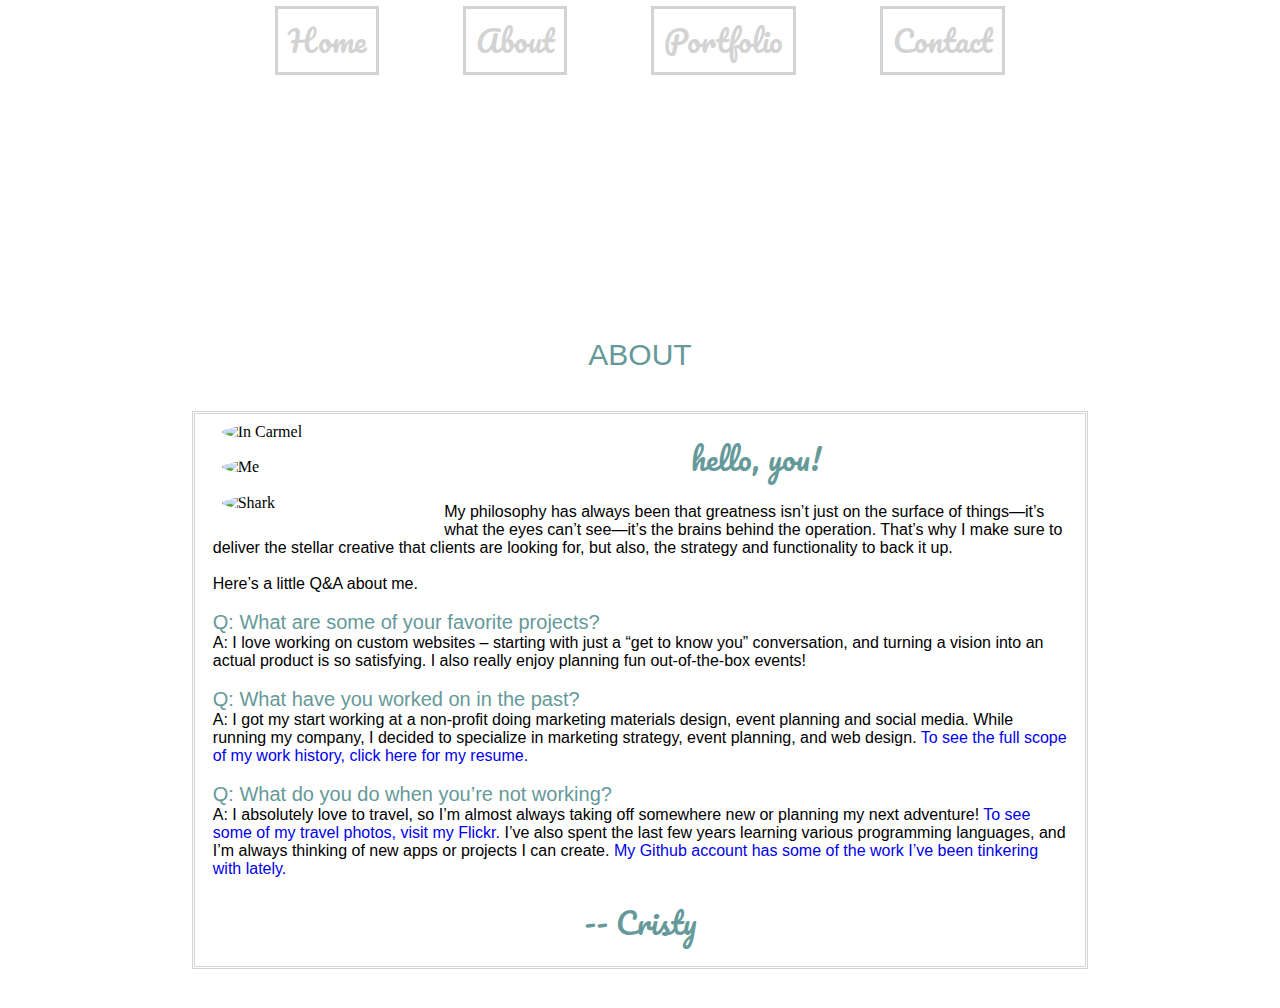
==== about.html @ 2c585f12 "Adding about page content" ====
<!DOCTYPE html>
<!--[if lt IE 7]> <html class="no-js lt-ie9 lt-ie8 lt-ie7"> <![endif]--> 
<!--[if IE 7]> <html class="no-js lt-ie9 lt-ie8"> <![endif]--> 
<!--[if IE 8]> <html class="no-js lt-ie9"> <![endif]--> 
<!--[if gt IE 8]><!--> <html class="no-js"> <!--<![endif]-->
<!--<html><!-->
<head>
  <meta charset="utf-8">
  <meta http-equiv="X-UA-Compatible" content="IE=edge,chrome=1">  
  <title>Cristy Koebler | Marketing and Web Development Portfolio</title>
  <meta name="description" content="">
  <meta name="viewport" content="width=device-width, initial-scale=1">

  <link href='http://fonts.googleapis.com/css?family=Droid+Serif|Pacifico' rel='stylesheet' type='text/css'>
  <link rel="stylesheet" href="about-style.css">
</head>

<body>

	<header>
	   <div id="top"></div>

		<nav class="navbar">
        	<ul class="navigation">
          		<li class="nav-links"><a href="http://cristykoebler.com">Home</a></li>
          		<li class="nav-links"><a href="#ThisIsTheAboutPage">About</a></li>
          		<li class="nav-links"><a href="http://cristykoebler.com/portfolio.html">Portfolio</a></li>
          		<li class="nav-links"><a href="http://cristykoebler.com/contact.html">Contact</a></li>
        		</ul> 
      		</nav>  
	</header>

	<section class="section-2">

		<h1>ABOUT</h1>
  
		<div class="text-box">

			<div><img src="http://cristykoebler.com/picture_library/Carmel.PNG" alt="In Carmel" /></div>
      		<div><img src="http://cristykoebler.com/picture_library/Cristy2.PNG" alt="Me" /></div>
      		<div><img src="http://cristykoebler.com/picture_library/Shark.PNG" alt="Shark" /></div>

			<div id="about-text">
				<p class="centered-headline">hello, you!</p><br>
				<p>My philosophy has always been that greatness isn’t just on the surface of things—it’s what the eyes can’t see—it’s the brains behind the operation. That’s why I make sure to deliver the stellar creative that clients are looking for, but also, the strategy and functionality to back it up.</p><br>
				<p>Here’s a little Q&A about me.</p><br>
				<h3>Q: What are some of your favorite projects?</h3>
				<p>A: I love working on custom websites – starting with just a “get to know you” conversation, and turning a vision into an actual product is so satisfying. I also really enjoy planning fun out-of-the-box events!</p><br>
				<h3>Q: What have you worked on in the past?</h3>
				<p>A: I got my start working at a non-profit doing marketing materials design, event planning and social media.  While running my company, I decided to specialize in marketing strategy, event planning, and web design. <a href="http://cristykoebler.com/resume.html">To see the full scope of my work history, click here for my resume.</a></p><br>
				<h3>Q: What do you do when you’re not working?</h3>
				<p>A: I absolutely love to travel, so I’m almost always taking off somewhere new or planning my next adventure! <a href="https://www.flickr.com/photos/56286165@N04/sets">To see some of my travel photos, visit my Flickr.</a> I’ve also spent the last few years learning various programming languages, and I’m always thinking of new apps or projects I can create. <a href="https://github.com/cristylk">My Github account has some of the work I’ve been tinkering with lately.</a></p>
				<br>

        		<p class="indent">-- Cristy</p>
			</div>
		</div>

	</section>

	<a href="#0" class="cd-top">Top</a>
    <!--<footer>

    </footer>-->

    <script src="//ajax.googleapis.com/ajax/libs/jquery/1.11.1/jquery.min.js"></script>

    <script src="http://cristykoebler.com/jquery_plugins/smooth-scroll-master/dist/js/smooth-scroll.js"></script>

  	<script src="http://cristykoebler.com/jquery_plugins/garand-sticky/jquery.sticky.js"></script>

    <script>
	jQuery(document).ready(function($){
	// browser window scroll (in pixels) after which the "back to top" link is shown
	var offset = 300,
		//browser window scroll (in pixels) after which the "back to top" link opacity is reduced
		offset_opacity = 1200,
		//duration of the top scrolling animation (in ms)
		scroll_top_duration = 700,
		//grab the "back to top" link
		$back_to_top = $('.cd-top');

	//hide or show the "back to top" link
	$(window).scroll(function(){
		( $(this).scrollTop() > offset ) ? $back_to_top.addClass('cd-is-visible') : $back_to_top.removeClass('cd-is-visible cd-fade-out');""
		if( $(this).scrollTop() > offset_opacity ) { 
			$back_to_top.addClass('cd-fade-out');
		}
	});

	//smooth scroll to top
	$back_to_top.on('click', function(event){
		event.preventDefault();
		$('body,html').animate({
			scrollTop: 0 ,
		 	}, scroll_top_duration
		);
	});

	});
	</script>

	<script>
  		(function(i,s,o,g,r,a,m){i['GoogleAnalyticsObject']=r;i[r]=i[r]||function(){
  			(i[r].q=i[r].q||[]).push(arguments)},i[r].l=1*new Date();a=s.createElement(o),
  			m=s.getElementsByTagName(o)[0];a.async=1;a.src=g;m.parentNode.insertBefore(a,m)
  		})(window,document,'script','//www.google-analytics.com/analytics.js','ga');

  		ga('create', 'UA-26194880-1', 'auto');
  		ga('send', 'pageview');

	</script>

	<!--<script>
  		$(document).ready(function(){
    		$('.navbar').sticky({topSpacing:0});
  		});
	</script>-->


</body>
</html>
---- about-style.css ----
/* Cross Browser Compatability CSS */
/**
 * html5doctor.com Reset Stylesheet (Eric Meyer's Reset Reloaded + HTML5 baseline)
 * v1.6.1 2010-09-17 | Authors: Eric Meyer & Richard Clark
 * html5doctor.com/html-5-reset-stylesheet/
 */

html, body, div, span, object, iframe,
h1, h2, h3, h4, h5, h6, p, blockquote, pre,
abbr, address, cite, code, del, dfn, em, img, ins, kbd, q, samp,
small, strong, sub, sup, var, b, i, dl, dt, dd, ol, ul, li,
fieldset, form, label, legend,
table, caption, tbody, tfoot, thead, tr, th, td,
article, aside, canvas, details, figcaption, figure,
footer, header, hgroup, menu, nav, section, summary,
time, mark, audio, video {
  margin: 0;
  padding: 0;
  border: 0;
  font-size: 100%;
  font: inherit;
  vertical-align: baseline;
}

article, aside, details, figcaption, figure,
footer, header, hgroup, menu, nav, section {
  display: block;
}

blockquote, q { quotes: none; }

blockquote:before, blockquote:after,
q:before, q:after { content: ""; content: none; }

ins { background-color: #ff9; color: #000; text-decoration: none; }

mark { background-color: #ff9; color: #000; font-style: italic; font-weight: bold; }

del { text-decoration: line-through; }

abbr[title], dfn[title] { border-bottom: 1px dotted; cursor: help; }

table { border-collapse: collapse; border-spacing: 0; }

hr { display: block; height: 1px; border: 0; border-top: 1px solid #ccc; margin: 1em 0; padding: 0; }

input, select { vertical-align: middle; }




/*********************************************************/
/********************** Custom CSS **********************/
/*******************************************************/
p {
	font-family: sans-serif;
	color: black;
}

a {
  text-decoration: none; /* no underline */
}

li {
	display: inline-block;

}

h1 {
	margin: 3%;
	font-family: "Avant Garde", Avantgarde, "Century Gothic", CenturyGothic, "AppleGothic", sans-serif;
	font-size: 30px;
	font-weight: 500;
	color: #669999;
  text-align: center;
}

h3 {
  font-family: "Avant Garde", Avantgarde, "Century Gothic", CenturyGothic, "AppleGothic", sans-serif;
  font-size: 20px;
  color: #669999;
}

#centered {
  text-align: center;
}


/*********************************************************/
/************************ HEADER ************************/
/*******************************************************/
header {
  height: 200px;
  /*line-height: 200px;*/
  text-align: center;
  background: url(picture_library/WalkInTheWater.png) no-repeat center center fixed; 
  -webkit-background-size: cover;
  -moz-background-size: cover;
  -o-background-size: cover;
  background-size: cover;
}

@media only screen and (min-width: 1170px) {
  header {
    height: 300px;
    /*line-height: 300px;*/
  }
}

/*********************************************************/
/********************** NAVIGATION **********************/
/*******************************************************/
.navigation {
	text-align: center;
	font-size: 30px;
	/*padding: 0% 0% 3% 0%;*/
	list-style: none outside none;
  width: 100%;
  /*position: fixed;*/
	/* -webkit-filter:blur (5px) brightness(110%); */
}

.nav-links {
  	display: inline-block;
  	margin: 0.5% 3%;
  	padding: 5px 10px;
  	border: 3px solid LightGrey;
}

.nav-links a {
  	color: LightGrey;
  	text-decoration: none;
  	font-family: 'Pacifico', cursive;
}

/*********************************************************/
/*********************** SECTIONS ***********************/
/*******************************************************/
.section-2{
	background: white;
}


/*********************************************************/
/********************** Text-Boxes **********************/
/*******************************************************/

.text-box {
  border: 3px double LightGrey;
  margin: 1% 15% 3%;
}

.text-box img {
  width: 20%;
  margin: 1% 5% 1% 3%;
  border-radius: 50%;
  float: left;
  clear: both; /*makes them go down the page*/
  }

/*#vertical-line {
  border-right: thin solid LightGrey;
    float: left;
    margin: 5% 1% 5% 0%;
    padding: 0% 0% 45% 0%;
}*/

#about-text {
  margin: 2%;
  font-family: sans-serif;
  color: black;
}

.indent {
  font-family: 'Pacifico', cursive;
  font-size: 30px;
  color: #669999;
  text-align: center;

}

.centered-headline {
  font-family: 'Pacifico', cursive;
  font-size: 30px;
  color: #669999;
  text-align: center;
}

/*********************************************************/
/********************* SCROLL TO TOP ********************/
/*******************************************************/
.cd-top {
  display: inline-block;
  height: 40px;
  width: 40px;
  position: fixed;
  bottom: 40px;
  right: 10px;
  box-shadow: 0 0 10px rgba(0, 0, 0, 0.05);
  /* image replacement properties */
  overflow: hidden;
  text-indent: 100%;
  white-space: nowrap;
  background: LightGrey url(picture_library/top-arrow.svg) no-repeat center 50%;
  visibility: hidden;
  opacity: 0;
  -webkit-transition: all 0.3s;
  -moz-transition: all 0.3s;
  transition: all 0.3s;
}
.cd-top.cd-is-visible {
  /* the button becomes visible */
  visibility: visible;
  opacity: 1;
}
.cd-top.cd-fade-out {
  /* if the user keeps scrolling down, the button is out of focus and becomes less visible */
  opacity: .5;
}
.no-touch .cd-top:hover {
  background-color: #e86256;
  opacity: 1;
}
@media only screen and (min-width: 768px) {
  .cd-top {
    right: 20px;
    bottom: 20px;
  }
}
@media only screen and (min-width: 1024px) {
  .cd-top {
    height: 60px;
    width: 60px;
    right: 30px;
    bottom: 30px;
  }
}
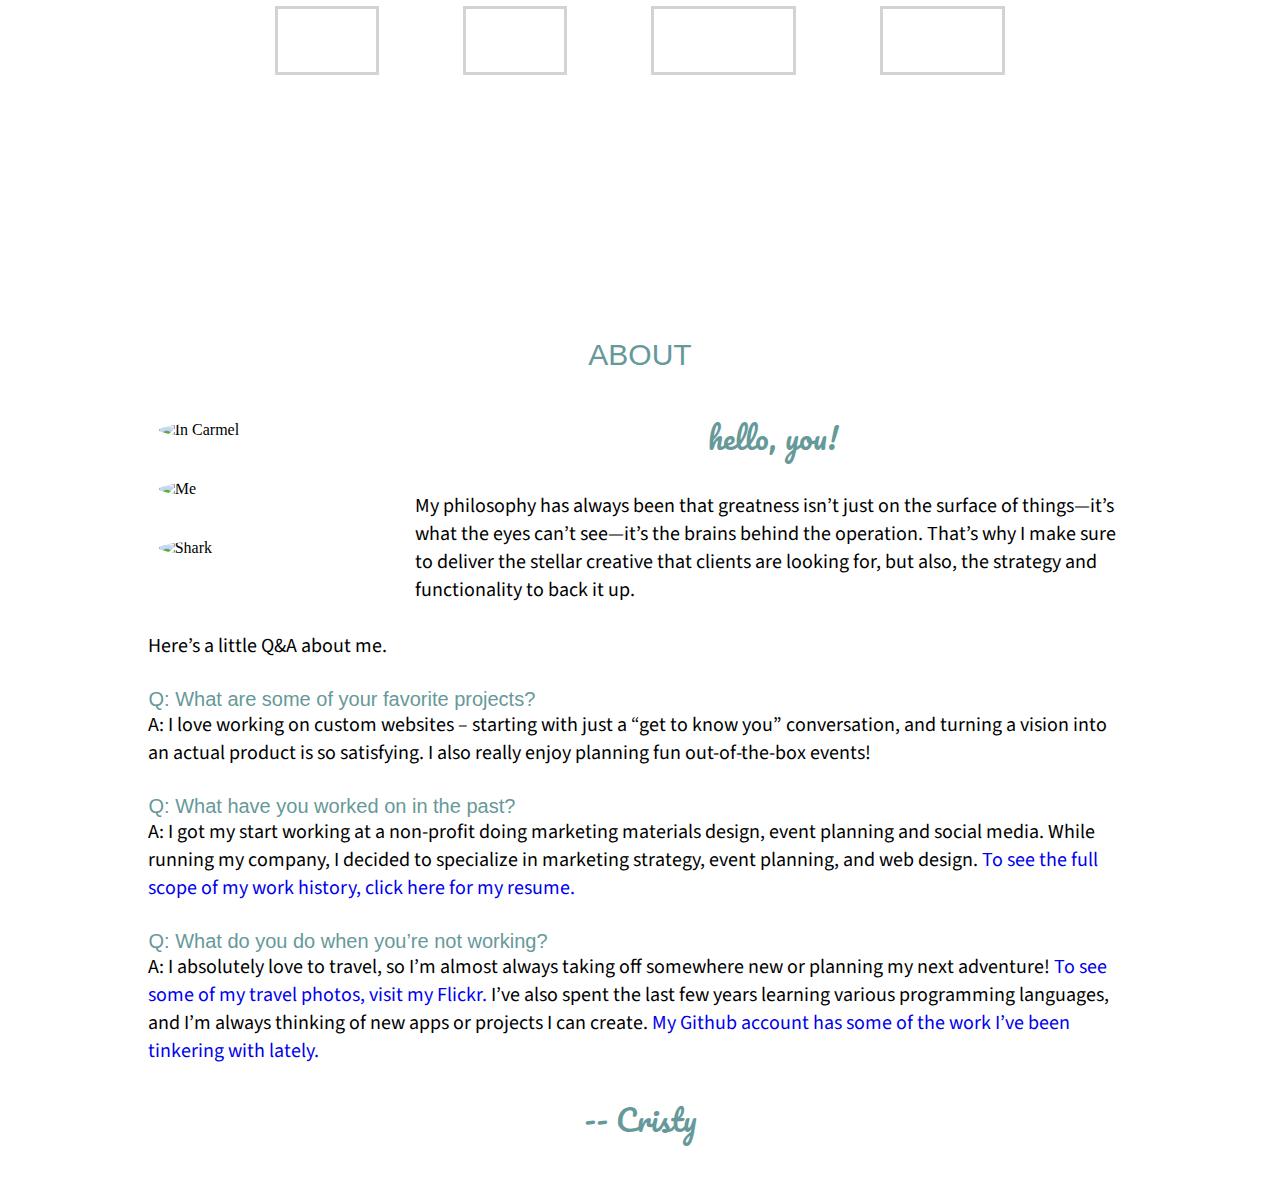
==== commit 072080d7: "New font" ====
--- a/about.html
+++ b/about.html
@@ -8,10 +8,10 @@
   <meta charset="utf-8">
   <meta http-equiv="X-UA-Compatible" content="IE=edge,chrome=1">  
   <title>Cristy Koebler | Marketing and Web Development Portfolio</title>
-  <meta name="description" content="">
+  <meta name="description" content="Cristy Koebler | Marketing and Web Development Portfolio">
   <meta name="viewport" content="width=device-width, initial-scale=1">
 
-  <link href='http://fonts.googleapis.com/css?family=Droid+Serif|Pacifico' rel='stylesheet' type='text/css'>
+  <link href='http://fonts.googleapis.com/css?family=Pacifico|Source+Sans+Pro:300' rel='stylesheet' type='text/css'>
   <link rel="stylesheet" href="about-style.css">
 </head>
 
@@ -26,8 +26,8 @@
           		<li class="nav-links"><a href="#ThisIsTheAboutPage">About</a></li>
           		<li class="nav-links"><a href="http://cristykoebler.com/portfolio.html">Portfolio</a></li>
           		<li class="nav-links"><a href="http://cristykoebler.com/contact.html">Contact</a></li>
-        		</ul> 
-      		</nav>  
+        	</ul> 
+      	</nav>  
 	</header>
 
 	<section class="section-2">
@@ -41,15 +41,15 @@
       		<div><img src="http://cristykoebler.com/picture_library/Shark.PNG" alt="Shark" /></div>
 
 			<div id="about-text">
-				<p class="centered-headline">hello, you!</p><br>
+				<p class="indent">hello, you!</p><br>
 				<p>My philosophy has always been that greatness isn’t just on the surface of things—it’s what the eyes can’t see—it’s the brains behind the operation. That’s why I make sure to deliver the stellar creative that clients are looking for, but also, the strategy and functionality to back it up.</p><br>
 				<p>Here’s a little Q&A about me.</p><br>
 				<h3>Q: What are some of your favorite projects?</h3>
 				<p>A: I love working on custom websites – starting with just a “get to know you” conversation, and turning a vision into an actual product is so satisfying. I also really enjoy planning fun out-of-the-box events!</p><br>
 				<h3>Q: What have you worked on in the past?</h3>
-				<p>A: I got my start working at a non-profit doing marketing materials design, event planning and social media.  While running my company, I decided to specialize in marketing strategy, event planning, and web design. <a href="http://cristykoebler.com/resume.html">To see the full scope of my work history, click here for my resume.</a></p><br>
+				<p>A: I got my start working at a non-profit doing marketing materials design, event planning and social media.  While running my company, I decided to specialize in marketing strategy, event planning, and web design. <a href="http://cristykoebler.com/resume.html" target="_blank">To see the full scope of my work history, click here for my resume.</a></p><br>
 				<h3>Q: What do you do when you’re not working?</h3>
-				<p>A: I absolutely love to travel, so I’m almost always taking off somewhere new or planning my next adventure! <a href="https://www.flickr.com/photos/56286165@N04/sets">To see some of my travel photos, visit my Flickr.</a> I’ve also spent the last few years learning various programming languages, and I’m always thinking of new apps or projects I can create. <a href="https://github.com/cristylk">My Github account has some of the work I’ve been tinkering with lately.</a></p>
+				<p>A: I absolutely love to travel, so I’m almost always taking off somewhere new or planning my next adventure! <a href="https://www.flickr.com/photos/56286165@N04/sets" target="_blank">To see some of my travel photos, visit my Flickr.</a> I’ve also spent the last few years learning various programming languages, and I’m always thinking of new apps or projects I can create. <a href="https://github.com/cristylk" target="_blank">My Github account has some of the work I’ve been tinkering with lately.</a></p>
 				<br>
 
         		<p class="indent">-- Cristy</p>
@@ -67,7 +67,7 @@
 
     <script src="http://cristykoebler.com/jquery_plugins/smooth-scroll-master/dist/js/smooth-scroll.js"></script>
 
-  	<script src="http://cristykoebler.com/jquery_plugins/garand-sticky/jquery.sticky.js"></script>
+  	<!--<script src="http://cristykoebler.com/jquery_plugins/garand-sticky/jquery.sticky.js"></script>-->
 
     <script>
 	jQuery(document).ready(function($){
@@ -111,11 +111,6 @@
 
 	</script>
 
-	<!--<script>
-  		$(document).ready(function(){
-    		$('.navbar').sticky({topSpacing:0});
-  		});
-	</script>-->
 
 
 </body>
--- a/about-style.css
+++ b/about-style.css
@@ -53,7 +53,8 @@
 /********************** Custom CSS **********************/
 /*******************************************************/
 p {
-	font-family: sans-serif;
+	font-family: 'Source Sans Pro', sans-serif;
+  font-size: 20px;
 	color: black;
 }
 
@@ -116,8 +117,6 @@
 	/*padding: 0% 0% 3% 0%;*/
 	list-style: none outside none;
   width: 100%;
-  /*position: fixed;*/
-	/* -webkit-filter:blur (5px) brightness(110%); */
 }
 
 .nav-links {
@@ -128,7 +127,7 @@
 }
 
 .nav-links a {
-  	color: LightGrey;
+  	color: white;
   	text-decoration: none;
   	font-family: 'Pacifico', cursive;
 }
@@ -139,35 +138,25 @@
 .section-2{
 	background: white;
 }
-
-
 /*********************************************************/
 /********************** Text-Boxes **********************/
 /*******************************************************/
-
 .text-box {
-  border: 3px double LightGrey;
-  margin: 1% 15% 3%;
+  margin: 1% 10% 3%;
 }
 
 .text-box img {
   width: 20%;
-  margin: 1% 5% 1% 3%;
+  margin: 1% 5% 3% 3%;
   border-radius: 50%;
   float: left;
   clear: both; /*makes them go down the page*/
   }
 
-/*#vertical-line {
-  border-right: thin solid LightGrey;
-    float: left;
-    margin: 5% 1% 5% 0%;
-    padding: 0% 0% 45% 0%;
-}*/
-
 #about-text {
   margin: 2%;
-  font-family: sans-serif;
+  font-family: 'Source Sans Pro', sans-serif;
+  font-size: 20px;
   color: black;
 }
 
@@ -177,13 +166,6 @@
   color: #669999;
   text-align: center;
 
-}
-
-.centered-headline {
-  font-family: 'Pacifico', cursive;
-  font-size: 30px;
-  color: #669999;
-  text-align: center;
 }
 
 /*********************************************************/
@@ -206,6 +188,7 @@
   opacity: 0;
   -webkit-transition: all 0.3s;
   -moz-transition: all 0.3s;
+  -o-transition: all 0.3s;
   transition: all 0.3s;
 }
 .cd-top.cd-is-visible {
@@ -234,4 +217,4 @@
     right: 30px;
     bottom: 30px;
   }
-}+}
